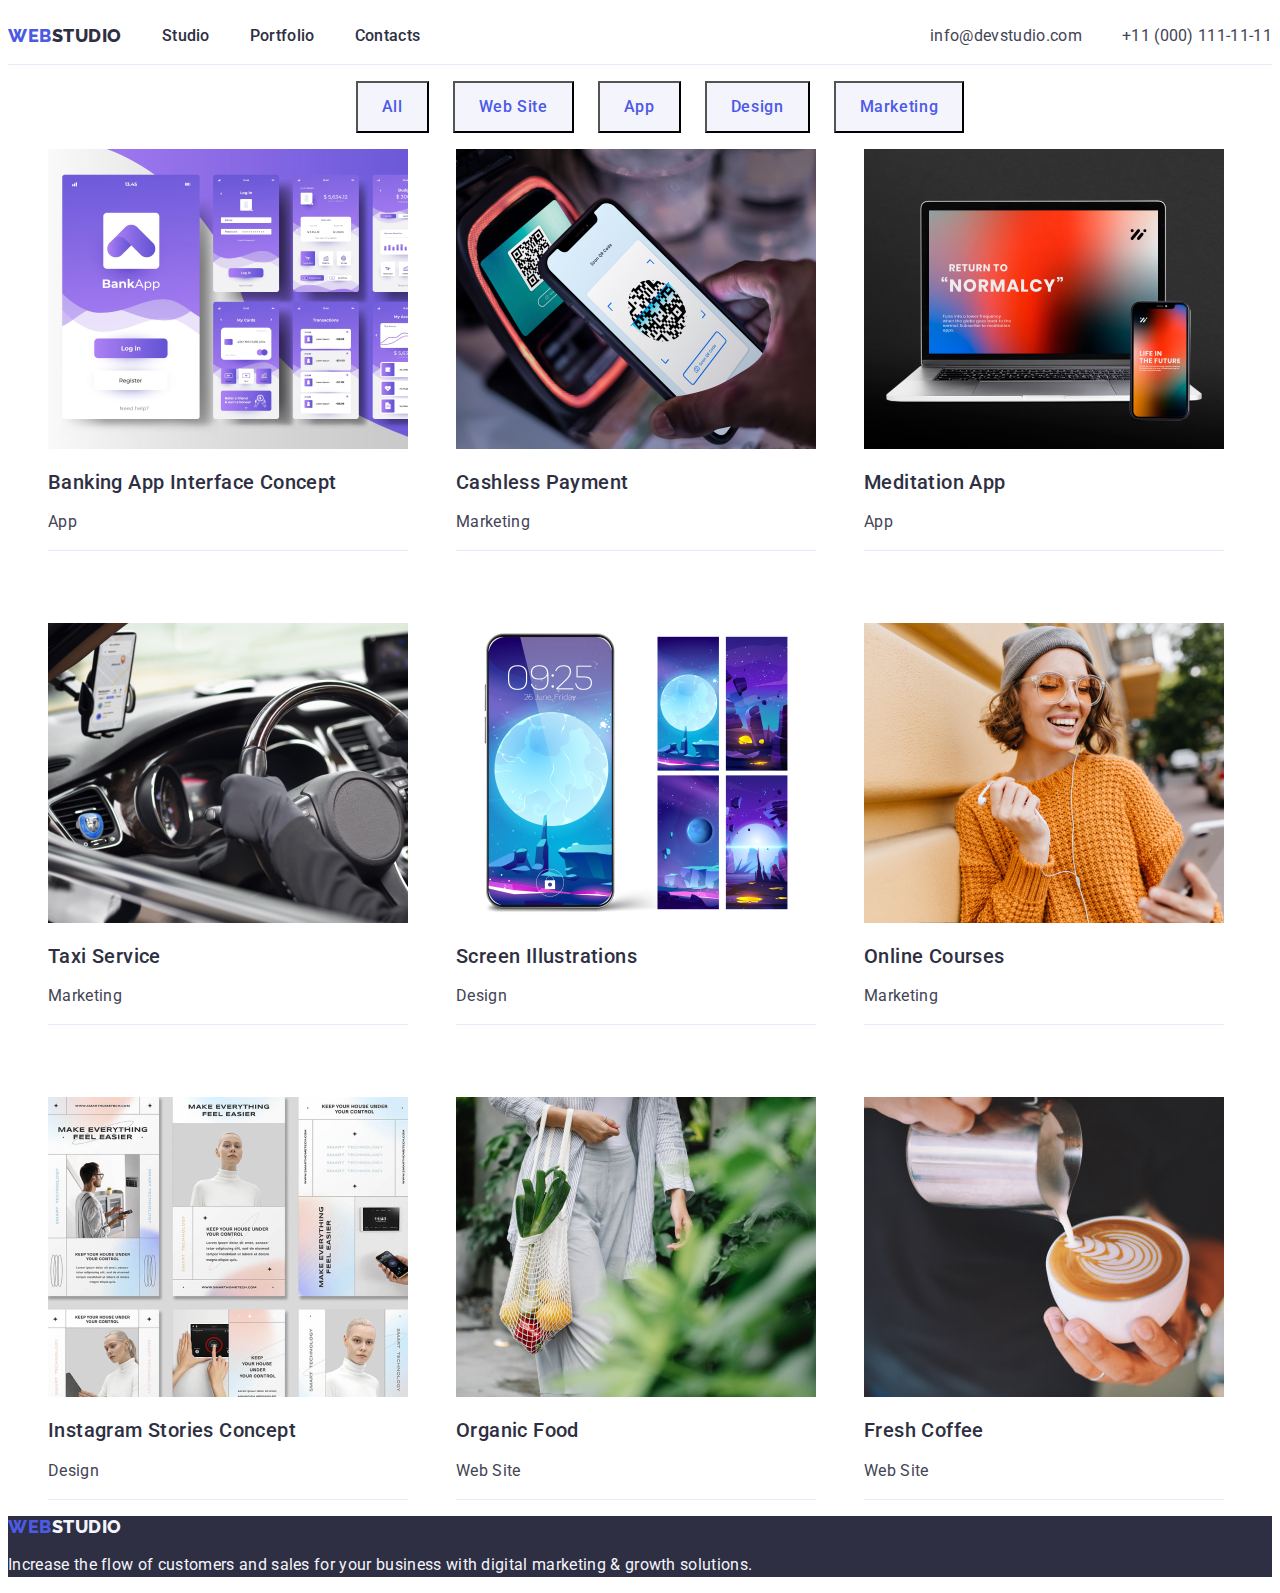
==== portfolio.html @ fa81799a "prima incercare" ====
<!DOCTYPE html>
<html lang="en">
  <head>
    <meta charset="UTF-8" />
    <meta name="viewport" content="width=device-width, initial-scale=1.0" />
    <title>Portfolio</title>
    <link
      rel="stylesheet"
      href="https://cdnjs.cloudflare.com/ajax/libs/modern-normalize/2.0.0/modern-normalize.min.css"
      integrity="sha512-4xo8blKMVCiXpTaLzQSLSw3KFOVPWhm/TRtuPVc4WG6kUgjH6J03IBuG7JZPkcWMxJ5huwaBpOpnwYElP/m6wg=="
      crossorigin="anonymous"
      referrerpolicy="no-referrer"
    />
    <link rel="preconnect" href="https://fonts.googleapis.com" />
    <link rel="preconnect" href="https://fonts.gstatic.com" crossorigin />
    <link
      href="https://fonts.googleapis.com/css2?family=Roboto&display=swap"
      rel="stylesheet"
    />
    <link rel="preconnect" href="https://fonts.googleapis.com" />
    <link rel="preconnect" href="https://fonts.gstatic.com" crossorigin />
    <link
      href="https://fonts.googleapis.com/css2?family=Raleway:wght@700&family=Roboto&display=swap"
      rel="stylesheet"
    />
    <link rel="stylesheet" href="./css/styles.css" />
  </head>

  <body class="body-portfolio">
    <header class="header container">
      <!--Navigation bar-->
      <nav class="nav-bar">
        <!-- Logo -->

        <a class="logo link" href="./index.html"
          >Web<span class="logo-span-dark">Studio</span></a
        >
        <ul class="list nav-list">
          <li><a class="nav-link link" href="./index.html">Studio</a></li>
          <li>
            <a class="nav-link link" href="./portfolio.html">Portfolio</a>
          </li>
          <li><a class="nav-link link" href="">Contacts</a></li>
        </ul>
      </nav>
      <!-- Contact information -->
      <address class="address">
        <ul class="list address-list">
          <li>
            <a href="mailto:info@devstudio.com" class="link-contacts link"
              >info@devstudio.com</a
            >
          </li>
          <li>
            <a href="tel:+110001111111" class="link-contacts link"
              >+11 (000) 111-11-11</a
            >
          </li>
        </ul>
      </address>
    </header>
    <main>
      <section>
        <h1 class="portfolio-invisible">Portfolio section</h1>
        <!-- Buttons bar -->
        <ul class="list buttons-list">
          <li><button type="button" class="portfolio-button">All</button></li>
          <li>
            <button type="button" class="portfolio-button">Web Site</button>
          </li>
          <li><button type="button" class="portfolio-button">App</button></li>
          <li>
            <button type="button" class="portfolio-button">Design</button>
          </li>
          <li>
            <button type="button" class="portfolio-button">Marketing</button>
          </li>
        </ul>
        <!-- Picture section -->
        <ul class="list flex-portfolio">
          <li class="portfolio-grid">
            <a class="link">
              <img
                src="./images/img-1.jpg"
                alt="Different interfaces"
                width="360"
              />

              <h2 class="portfolio-title">Banking App Interface Concept</h2>
              <p class="portfolio-paragraph">App</p>
            </a>
          </li>
          <li class="portfolio-grid">
            <a class="link">
              <img
                src="./images/img-2.jpg"
                alt="Scanning a QR code on another phone"
                width="360"
              />
              <h2 class="portfolio-title">Cashless Payment</h2>
              <p class="portfolio-paragraph">Marketing</p>
            </a>
          </li>
          <li class="portfolio-grid">
            <a class="link">
              <img
                src="./images/img-3.jpg"
                alt="Same interface on desktop and mobile"
                width="360"
              />
              <h2 class="portfolio-title">Meditation App</h2>
              <p class="portfolio-paragraph">App</p>
            </a>
          </li>
          <li class="portfolio-grid">
            <a class="link">
              <img
                src="./images/img-4.jpg"
                alt="Driving using an orientation app"
                width="360"
              />
              <h2 class="portfolio-title">Taxi Service</h2>
              <p class="portfolio-paragraph">Marketing</p>
            </a>
          </li>
          <li class="portfolio-grid">
            <a class="link">
              <img
                src="./images/img-5.jpg"
                alt="Purple theme for smartphones"
                width="360"
              />
              <h2 class="portfolio-title">Screen Illustrations</h2>
              <p class="portfolio-paragraph">Design</p>
            </a>
          </li>
          <li class="portfolio-grid">
            <a class="link">
              <img
                src="./images/img-6.jpg"
                alt="Woman smiling to the phone using headsets"
                width="360"
              />
              <h2 class="portfolio-title">Online Courses</h2>
              <p class="portfolio-paragraph">Marketing</p>
            </a>
          </li>
          <li class="portfolio-grid">
            <a class="link">
              <img
                src="./images/img-7.jpg"
                alt="Instagram stories"
                width="360"
              />
              <h2 class="portfolio-title">Instagram Stories Concept</h2>
              <p class="portfolio-paragraph">Design</p>
            </a>
          </li>
          <li class="portfolio-grid">
            <a class="link">
              <img
                src="./images/img-8.jpg"
                alt="Carring fruits and vagetables in a bag"
                width="360"
              />
              <h2 class="portfolio-title">Organic Food</h2>
              <p class="portfolio-paragraph">Web Site</p>
            </a>
          </li>
          <li class="portfolio-grid">
            <a class="link">
              <img
                src="./images/img-9.jpg"
                alt="Pouring milk on a coffee cup"
                width="360"
              />
              <h2 class="portfolio-title">Fresh Coffee</h2>
              <p class="portfolio-paragraph">Web Site</p>
            </a>
          </li>
        </ul>
      </section>
    </main>
    <footer class="footer-section">
      <!-- Logo-->
      <a class="logo link" href="./index.html"
        >Web<span class="logo-span-white">Studio</span></a
      >
      <!-- description -->
      <p class="footer-paragraph">
        Increase the flow of customers and sales for your business with digital
        marketing & growth solutions.
      </p>
    </footer>
  </body>
</html>
---- css/styles.css ----
:root {
    --background-color: #FFFFFF;
    --text-color: #434455;
    --brand-color: #2E2F42;
    --logo-color: #4d5ae5;
    --background-color-potfolio: #F4F4FD;
}

body {color: #434455;
background-color: var(--background-color);
}

.body-studio {font-family: 'Roboto', sans-serif;
}


/*antet*/

.header {display: flex;
justify-content: space-between;
align-items: center;
border: 0px 0px 1px 0px;
border-bottom: 1px solid #E7E9FC;
}

.container: {width: 1158px;}

.nav-bar {
    background-color: var(--background-color);
    display: flex;
    align-items: center;
    
}

.nav-list {display: flex;
gap: 40px;}

.address-list {display: flex;
gap: 40px;}

.logo {font-family: "Raleway", sans-serif;
    font-weight: 800;
    font-size: 18px;
    line-height: 1.17;
    letter-spacing: 0.03em;
    text-transform: uppercase;
    color: var(--logo-color);
}

.link {text-decoration: none;
}
.logo-span-dark {color: var(--brand-color);
}

.list {list-style: none;
}

.nav-link {font-weight: 500;
font-size: 16px;
line-height: 1.5;
letter-spacing: 0.02em;
color: var(--brand-color);
}
.nav-link:hover,
.nav-link:focus {color: #404bbf;
}

.address {
    color: var(--text-color);
    background-color: var(--background-color);
    font-size: 16px;
    line-height: 24px;
    font-style: normal;

}

.link-contacts {font-size: 16px;
    line-height: 1.5;
    letter-spacing: 0.02em;
    color: var(--text-color);
}
.link-contacts:hover,
.link-contacts:focus {color: #404bbf;}





/* studio page styles */

.section { padding: 94px 0px;}

.hero-section {
    background-color: var(--brand-color);
    }

.div-sect-2 {display: flex;
    flex-direction: column;
    justify-content: center;
    align-items: center;


}

.hero-titile {font-size: 56px;
line-height: 1.07;
text-align: center;
letter-spacing: 0.02em;
color: #FFFFFF;

}
.order-button {background-color: #4D5AE5;
font-family: "Roboto", sans-serif;
font-weight: 500;
font-size: 16px;
line-height: 1.5;
letter-spacing: 0.04em;
color: #ffffff;
cursor: pointer;
width: 169px;
padding: 16px 32px;
border-radius: 4%;
}

.order-button:hover,
.order-button:focus {background-color: #404bbf;
}

/* a doua sectiune */

.flex-list {display: flex;
gap: 24px;
justify-content: center;
}
.second-section-title {display: none;}

.second-and-fourth-section-mini-titles {color: var(--brand-color);
    background-color: #FFFFFF;
    font-size: 20px;
    font-weight: 500;
    line-height: 1.2;
    letter-spacing: 0.02em;
}

.second-and-fourth-section-paragraph {color: var(--text-color);
    background-color: #FFFFFFFF;
    font-size: 16px;
    line-height: 1.5;
    letter-spacing: 0.02em;
}

/* sectiunea a treia */

.third-section {background-color: var(--background-color);}

.photo-sect-3 {flex-basis: calc((100%-3*24)/3);}


.third-and-fourth-section-title {color: var(--brand-color);
    font-size: 36px;
    font-weight: 700;
    line-height: 1.11;
    text-align: center;
    letter-spacing: 0.02em;
    text-transform: capitalize;
}


/* seciunea a patra */

.fourth-section {background-color: #F4F4FD;}

.another-try {background-color: #ffffff;
flex-basis: calc((100%-4*24)/4);}




/* footer*/


.footer-section {background-color: var(--brand-color);
}

.logo-span-white {color: #F4F4FD;
}

.footer-paragraph {color: #F4F4FD;
    font-size: 16px;
    line-height: 1.5;
letter-spacing: 0.02em;}



/* portfolio page */

.portfolio-invisible {display: none;}

.body-portfolio {
    font-family: 'Roboto', sans-serif;
    color: var(--text-color);
}


.portfolio-button {
    color: var(--logo-color);
    background-color: var(--background-color-potfolio);
    font-family: "Roboto", sans-serif;
    font-size: 16px;
    font-weight: 500;
    line-height: 1.5;
    cursor: pointer;
    letter-spacing: 0.04em;
    padding: 12px 24px;

}

.portfolio-button:hover,
.portfolio-button:focus {
    color: #FFFFFF;
    background-color: #404BBF;
}

.portfolio-title {
    color: var(--brand-color);
    font-size: 20px;
    font-weight: 500;
    line-height: 1.2;
    letter-spacing: 0.02em;
    border-left: px solid #E7E9FC;
    border-right: px solid #E7E9FC;
    text-align:left
    margin-bottom: 8px;
}



.portfolio-paragraph {
    color: var(--text-color);
    font-size: 16px;
    line-height: 1.5;
    letter-spacing: 0.02em;
    border-left: px solid #E7E9FC;
        border-right: px solid #E7E9FC;
        text-align: left;
    
}

.buttons-list {display: flex;
justify-content: center;
gap:24px; }

.flex-portfolio {display: flex;
flex-wrap: wrap;
align-content: center;
gap: 24px;
margin-left: -24px;
    margin-top: -48px;
}

.portfolio-grid {flex-basis: calc((100%-9*24)/9);
margin-left: 24px;
margin-top: 48px;
border-bottom: 1px solid #E7E9FC;}
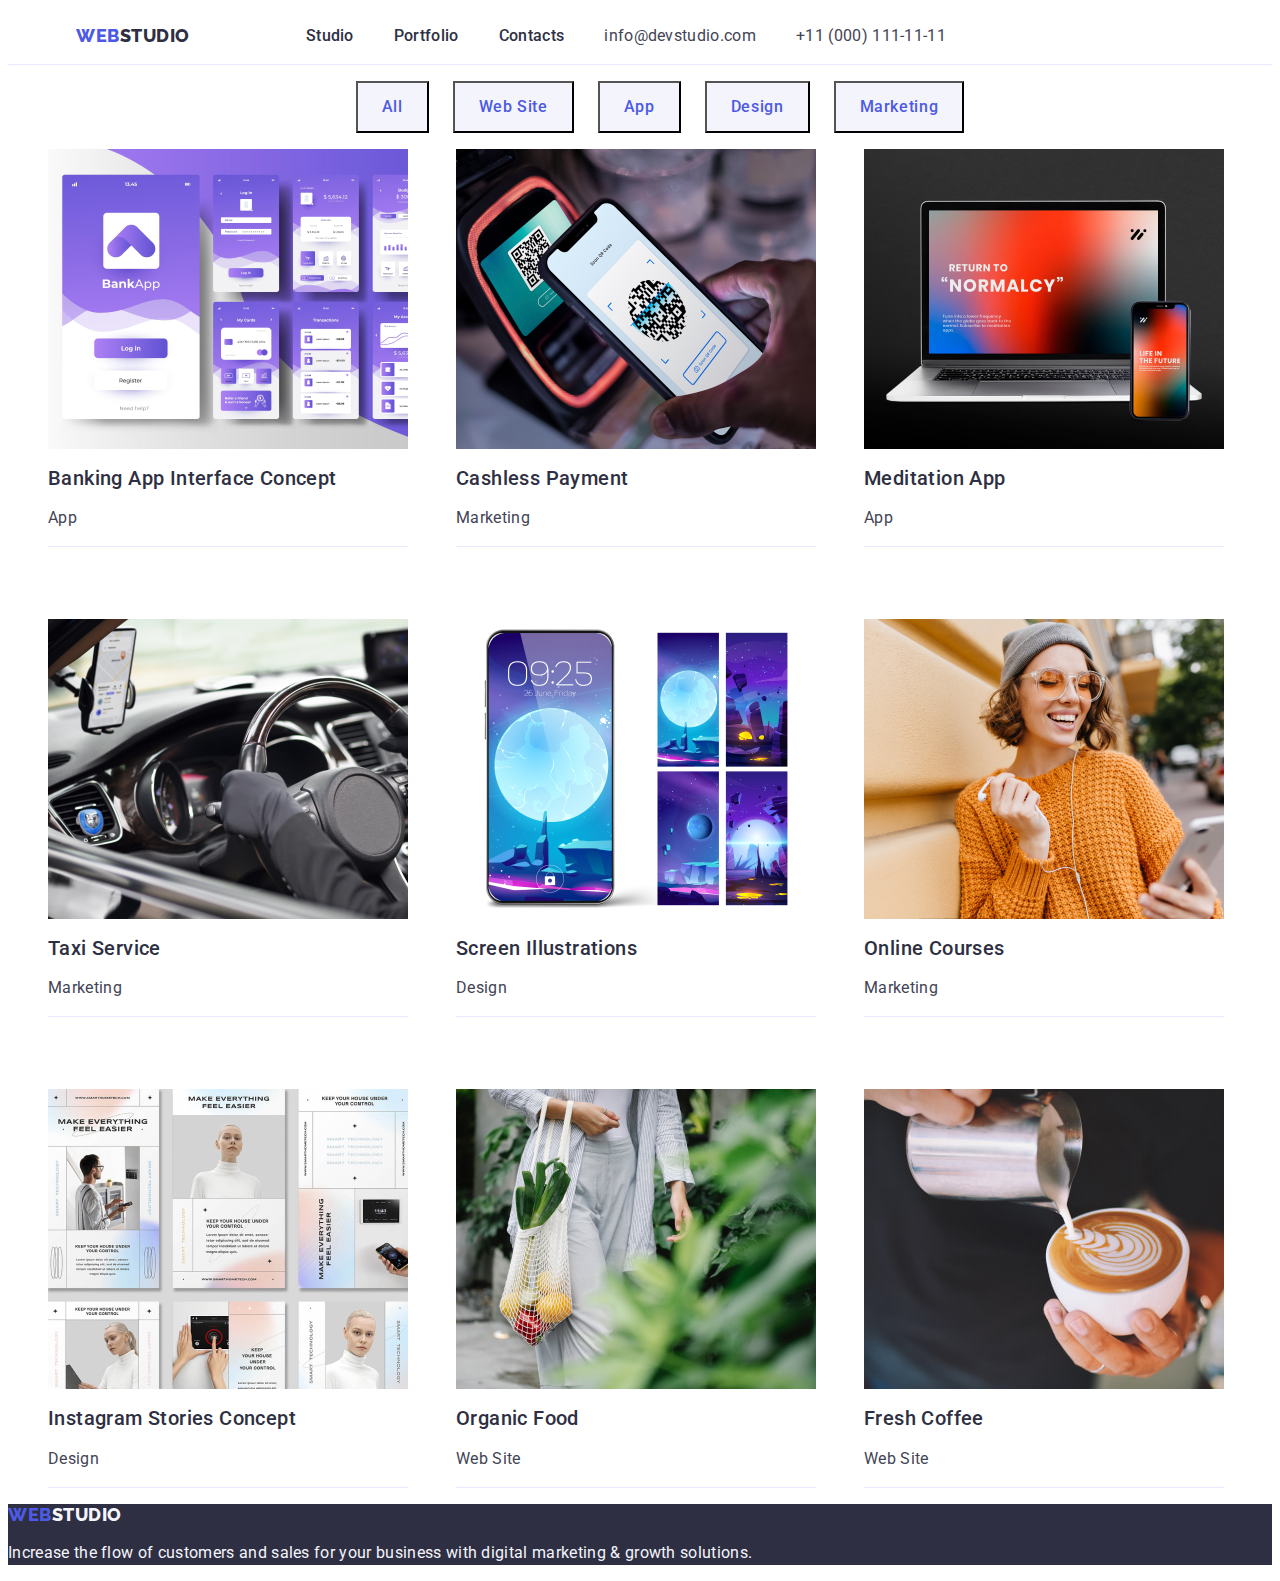
==== commit 0dc37b02: "header" ====
--- a/portfolio.html
+++ b/portfolio.html
@@ -27,37 +27,39 @@
   </head>
 
   <body class="body-portfolio">
-    <header class="header container">
-      <!--Navigation bar-->
-      <nav class="nav-bar">
-        <!-- Logo -->
+    <header class="header">
+      <div class="header-div container">
+        <!--Navigation bar-->
+        <nav class="nav-bar">
+          <!-- Logo -->
 
-        <a class="logo link" href="./index.html"
-          >Web<span class="logo-span-dark">Studio</span></a
-        >
-        <ul class="list nav-list">
-          <li><a class="nav-link link" href="./index.html">Studio</a></li>
-          <li>
-            <a class="nav-link link" href="./portfolio.html">Portfolio</a>
-          </li>
-          <li><a class="nav-link link" href="">Contacts</a></li>
-        </ul>
-      </nav>
-      <!-- Contact information -->
-      <address class="address">
-        <ul class="list address-list">
-          <li>
-            <a href="mailto:info@devstudio.com" class="link-contacts link"
-              >info@devstudio.com</a
-            >
-          </li>
-          <li>
-            <a href="tel:+110001111111" class="link-contacts link"
-              >+11 (000) 111-11-11</a
-            >
-          </li>
-        </ul>
-      </address>
+          <a class="logo link" href="./index.html"
+            >Web<span class="logo-span-dark">Studio</span></a
+          >
+          <ul class="list nav-list">
+            <li><a class="nav-link link" href="./index.html">Studio</a></li>
+            <li>
+              <a class="nav-link link" href="./portfolio.html">Portfolio</a>
+            </li>
+            <li><a class="nav-link link" href="">Contacts</a></li>
+          </ul>
+        </nav>
+        <!-- Contact information -->
+        <address class="address">
+          <ul class="list address-list">
+            <li>
+              <a href="mailto:info@devstudio.com" class="link-contacts link"
+                >info@devstudio.com</a
+              >
+            </li>
+            <li>
+              <a href="tel:+110001111111" class="link-contacts link"
+                >+11 (000) 111-11-11</a
+              >
+            </li>
+          </ul>
+        </address>
+      </div>
     </header>
     <main>
       <section>
--- a/css/styles.css
+++ b/css/styles.css
@@ -6,6 +6,12 @@
     --background-color-potfolio: #F4F4FD;
 }
 
+*,
+*::before,
+*::after {box-sizing: border-box;}
+img {
+    display: block;
+}
 body {color: #434455;
 background-color: var(--background-color);
 }
@@ -16,14 +22,14 @@
 
 /*antet*/
 
-.header {display: flex;
-justify-content: space-between;
-align-items: center;
-border: 0px 0px 1px 0px;
+.header {
 border-bottom: 1px solid #E7E9FC;
 }
 
-.container: {width: 1158px;}
+.header-div {display: flex;
+    width: 1158px;
+margin: 0 auto;
+padding: 0 15px;}
 
 .nav-bar {
     background-color: var(--background-color);
@@ -45,6 +51,7 @@
     letter-spacing: 0.03em;
     text-transform: uppercase;
     color: var(--logo-color);
+    margin-right: 76px;
 }
 
 .link {text-decoration: none;
@@ -60,6 +67,7 @@
 line-height: 1.5;
 letter-spacing: 0.02em;
 color: var(--brand-color);
+padding: 24px 0;
 }
 .nav-link:hover,
 .nav-link:focus {color: #404bbf;
@@ -92,6 +100,7 @@
 
 .hero-section {
     background-color: var(--brand-color);
+    padding: 188px 0;
     }
 
 .div-sect-2 {display: flex;
@@ -107,8 +116,9 @@
 text-align: center;
 letter-spacing: 0.02em;
 color: #FFFFFF;
-
-}
+max-width: 496px;}
+
+
 .order-button {background-color: #4D5AE5;
 font-family: "Roboto", sans-serif;
 font-weight: 500;
@@ -116,10 +126,12 @@
 line-height: 1.5;
 letter-spacing: 0.04em;
 color: #ffffff;
+min-width: 169px;
+height: 56px;
+padding: 16px 32px;
+border: none;
+border-radius: 4px;
 cursor: pointer;
-width: 169px;
-padding: 16px 32px;
-border-radius: 4%;
 }
 
 .order-button:hover,
@@ -132,7 +144,10 @@
 gap: 24px;
 justify-content: center;
 }
-.second-section-title {display: none;}
+
+.second-section {padding: 120px 0;}
+.visually-hidden {display: none;}
+.list-element-sect2 {width: calc((100% - 72px) / 4);}
 
 .second-and-fourth-section-mini-titles {color: var(--brand-color);
     background-color: #FFFFFF;
@@ -140,6 +155,8 @@
     font-weight: 500;
     line-height: 1.2;
     letter-spacing: 0.02em;
+    margin-bottom: 8px;
+
 }
 
 .second-and-fourth-section-paragraph {color: var(--text-color);
@@ -151,9 +168,10 @@
 
 /* sectiunea a treia */
 
-.third-section {background-color: var(--background-color);}
-
-.photo-sect-3 {flex-basis: calc((100%-3*24)/3);}
+.third-section {background-color: var(--background-color);
+padding-bottom: 120px;}
+
+.photo-sect-3 {flex-basis: calc((100%-3*16)/3);}
 
 
 .third-and-fourth-section-title {color: var(--brand-color);
@@ -163,18 +181,26 @@
     text-align: center;
     letter-spacing: 0.02em;
     text-transform: capitalize;
+    margin-bottom: 72px;
 }
 
 
 /* seciunea a patra */
 
-.fourth-section {background-color: #F4F4FD;}
+.fourth-section {background-color: #F4F4FD;
+padding: 120px 0;}
 
 .another-try {background-color: #ffffff;
-flex-basis: calc((100%-4*24)/4);}
-
-
-
+flex-basis: calc((100%-4*24)/4);
+border-radius: 0px 0px 4px 4px;
+}
+.employee-position {padding: 32px 0;
+}
+.sect4titles {text-align: center;
+margin-bottom: 8px;
+}
+
+.sect4paragraph {text-align: center;}
 
 /* footer*/
 
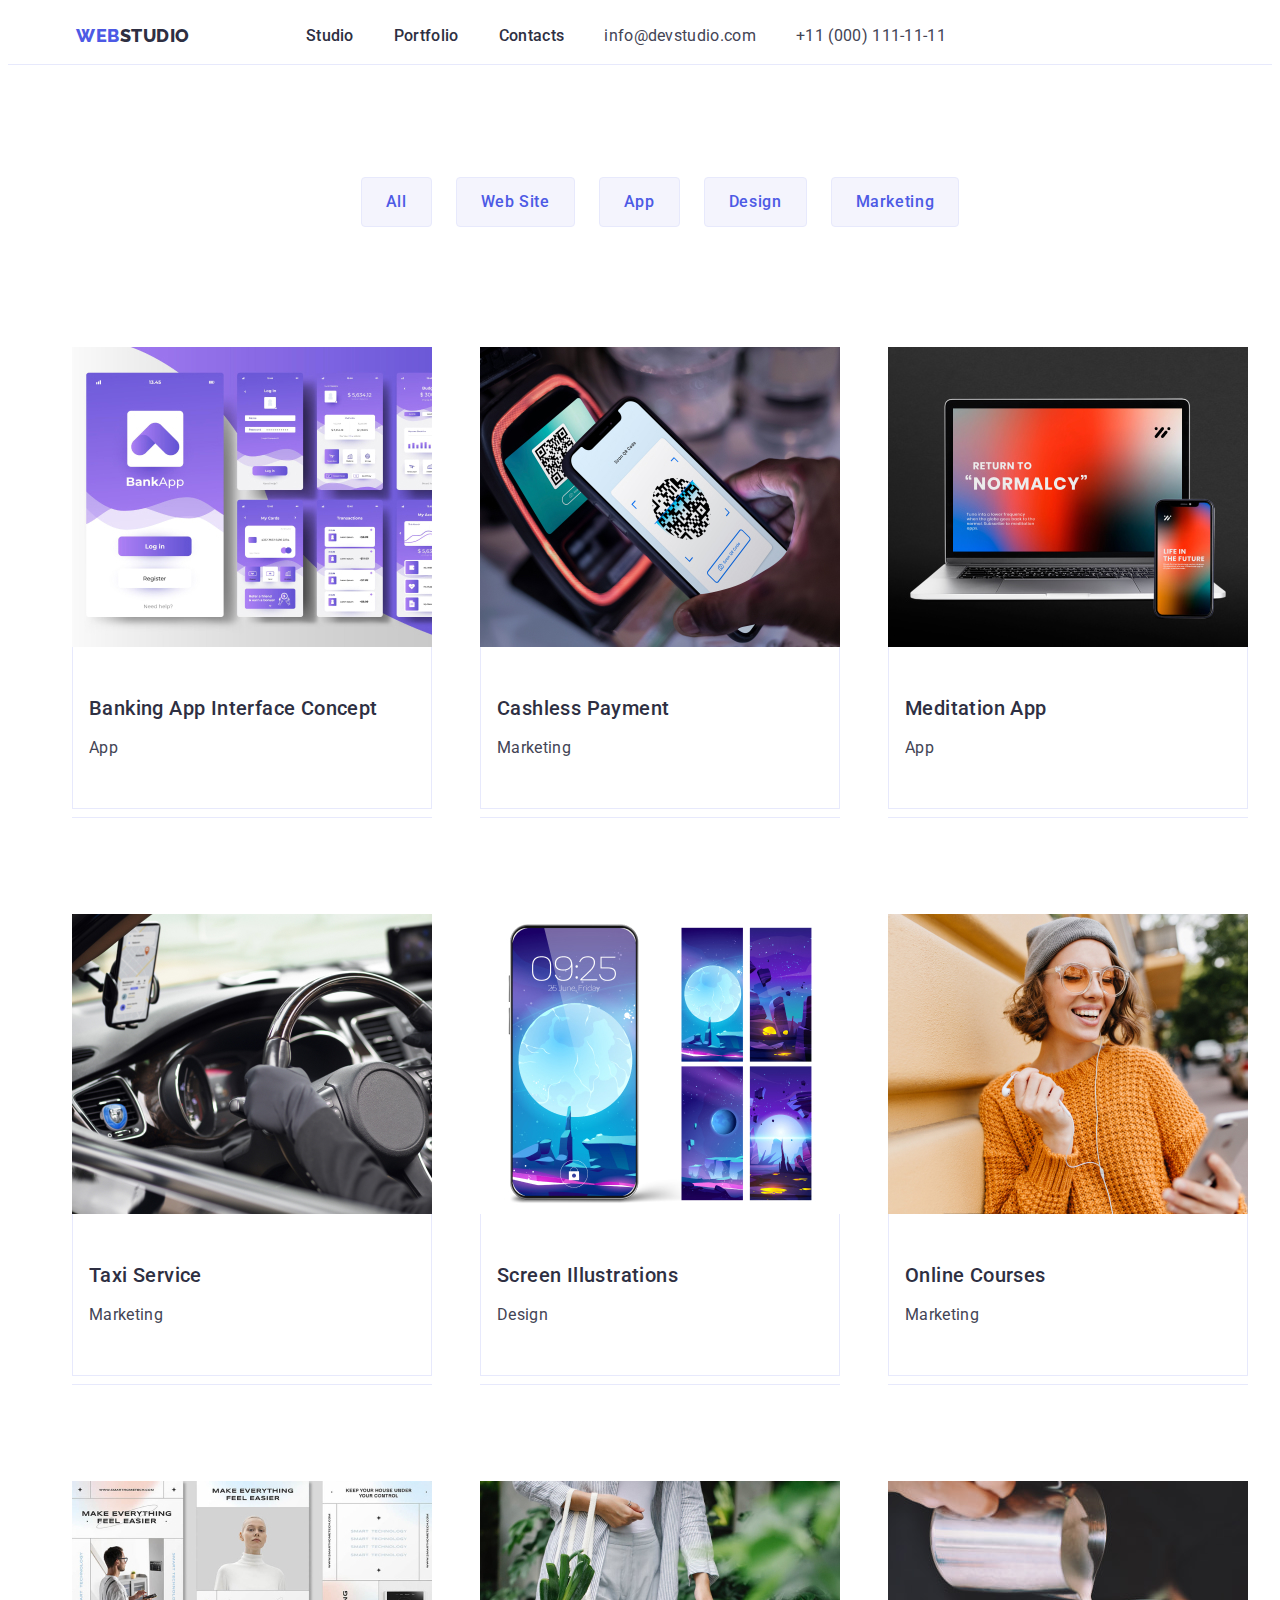
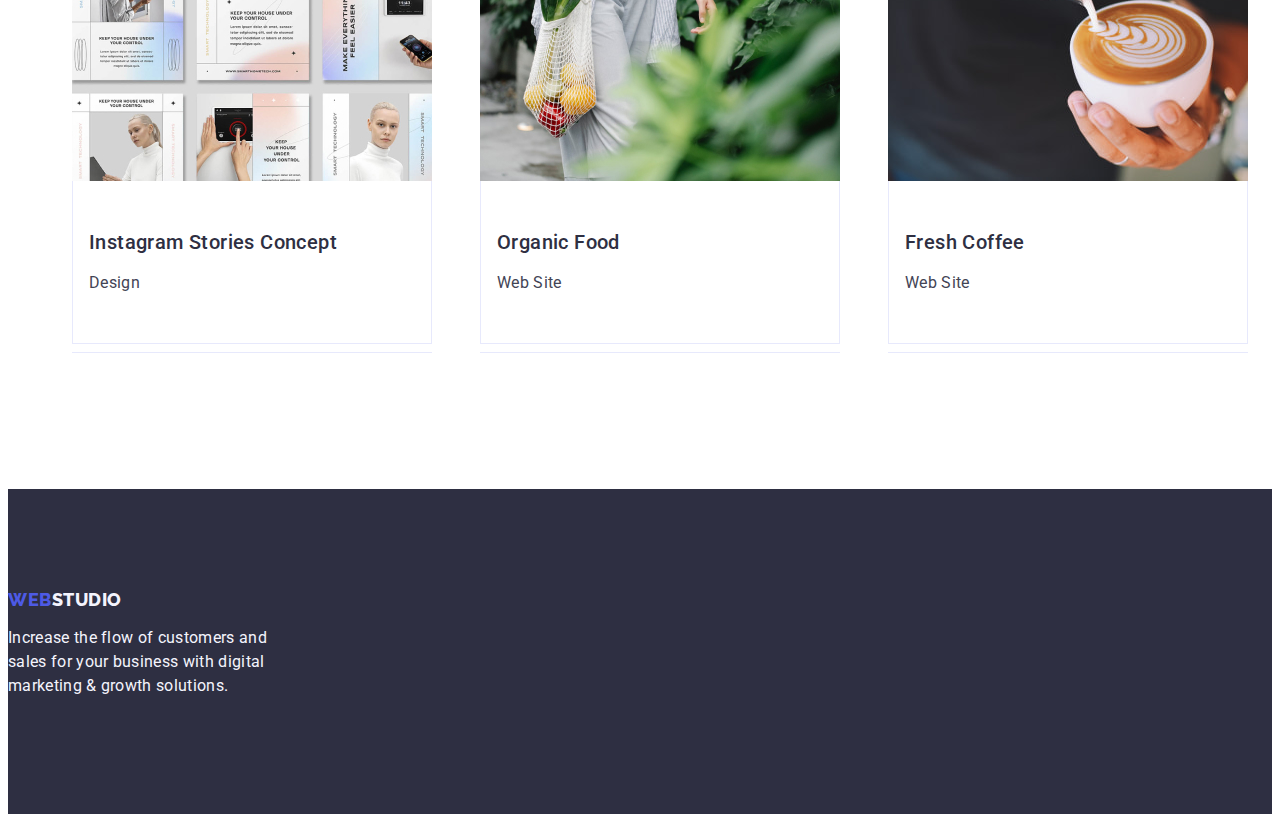
==== commit 7eaafccb: "footer" ====
--- a/portfolio.html
+++ b/portfolio.html
@@ -62,137 +62,158 @@
       </div>
     </header>
     <main>
-      <section>
-        <h1 class="portfolio-invisible">Portfolio section</h1>
-        <!-- Buttons bar -->
-        <ul class="list buttons-list">
-          <li><button type="button" class="portfolio-button">All</button></li>
-          <li>
-            <button type="button" class="portfolio-button">Web Site</button>
-          </li>
-          <li><button type="button" class="portfolio-button">App</button></li>
-          <li>
-            <button type="button" class="portfolio-button">Design</button>
-          </li>
-          <li>
-            <button type="button" class="portfolio-button">Marketing</button>
-          </li>
-        </ul>
-        <!-- Picture section -->
-        <ul class="list flex-portfolio">
-          <li class="portfolio-grid">
-            <a class="link">
-              <img
-                src="./images/img-1.jpg"
-                alt="Different interfaces"
-                width="360"
-              />
-
-              <h2 class="portfolio-title">Banking App Interface Concept</h2>
-              <p class="portfolio-paragraph">App</p>
-            </a>
-          </li>
-          <li class="portfolio-grid">
-            <a class="link">
-              <img
-                src="./images/img-2.jpg"
-                alt="Scanning a QR code on another phone"
-                width="360"
-              />
-              <h2 class="portfolio-title">Cashless Payment</h2>
-              <p class="portfolio-paragraph">Marketing</p>
-            </a>
-          </li>
-          <li class="portfolio-grid">
-            <a class="link">
-              <img
-                src="./images/img-3.jpg"
-                alt="Same interface on desktop and mobile"
-                width="360"
-              />
-              <h2 class="portfolio-title">Meditation App</h2>
-              <p class="portfolio-paragraph">App</p>
-            </a>
-          </li>
-          <li class="portfolio-grid">
-            <a class="link">
-              <img
-                src="./images/img-4.jpg"
-                alt="Driving using an orientation app"
-                width="360"
-              />
-              <h2 class="portfolio-title">Taxi Service</h2>
-              <p class="portfolio-paragraph">Marketing</p>
-            </a>
-          </li>
-          <li class="portfolio-grid">
-            <a class="link">
-              <img
-                src="./images/img-5.jpg"
-                alt="Purple theme for smartphones"
-                width="360"
-              />
-              <h2 class="portfolio-title">Screen Illustrations</h2>
-              <p class="portfolio-paragraph">Design</p>
-            </a>
-          </li>
-          <li class="portfolio-grid">
-            <a class="link">
-              <img
-                src="./images/img-6.jpg"
-                alt="Woman smiling to the phone using headsets"
-                width="360"
-              />
-              <h2 class="portfolio-title">Online Courses</h2>
-              <p class="portfolio-paragraph">Marketing</p>
-            </a>
-          </li>
-          <li class="portfolio-grid">
-            <a class="link">
-              <img
-                src="./images/img-7.jpg"
-                alt="Instagram stories"
-                width="360"
-              />
-              <h2 class="portfolio-title">Instagram Stories Concept</h2>
-              <p class="portfolio-paragraph">Design</p>
-            </a>
-          </li>
-          <li class="portfolio-grid">
-            <a class="link">
-              <img
-                src="./images/img-8.jpg"
-                alt="Carring fruits and vagetables in a bag"
-                width="360"
-              />
-              <h2 class="portfolio-title">Organic Food</h2>
-              <p class="portfolio-paragraph">Web Site</p>
-            </a>
-          </li>
-          <li class="portfolio-grid">
-            <a class="link">
-              <img
-                src="./images/img-9.jpg"
-                alt="Pouring milk on a coffee cup"
-                width="360"
-              />
-              <h2 class="portfolio-title">Fresh Coffee</h2>
-              <p class="portfolio-paragraph">Web Site</p>
-            </a>
-          </li>
-        </ul>
+      <section class="portfolio-section">
+        <div class="container">
+          <h1 class="visually-hidden">Portfolio section</h1>
+          <!-- Buttons bar -->
+          <ul class="list buttons-list">
+            <li><button type="button" class="portfolio-button">All</button></li>
+            <li>
+              <button type="button" class="portfolio-button">Web Site</button>
+            </li>
+            <li><button type="button" class="portfolio-button">App</button></li>
+            <li>
+              <button type="button" class="portfolio-button">Design</button>
+            </li>
+            <li>
+              <button type="button" class="portfolio-button">Marketing</button>
+            </li>
+          </ul>
+          <!-- Picture section -->
+          <ul class="list flex-portfolio">
+            <li class="portfolio-grid">
+              <a class="link">
+                <img
+                  src="./images/img-1.jpg"
+                  alt="Different interfaces"
+                  width="360"
+                />
+                <div class="name-category-app">
+                  <h2 class="portfolio-title">Banking App Interface Concept</h2>
+                  <p class="portfolio-paragraph">App</p>
+                </div>
+              </a>
+            </li>
+            <li class="portfolio-grid">
+              <a class="link">
+                <img
+                  src="./images/img-2.jpg"
+                  alt="Scanning a QR code on another phone"
+                  width="360"
+                />
+                <div class="name-category-app">
+                  <h2 class="portfolio-title">Cashless Payment</h2>
+                  <p class="portfolio-paragraph">Marketing</p>
+                </div>
+              </a>
+            </li>
+            <li class="portfolio-grid">
+              <a class="link">
+                <img
+                  src="./images/img-3.jpg"
+                  alt="Same interface on desktop and mobile"
+                  width="360"
+                />
+                <div class="name-category-app">
+                  <h2 class="portfolio-title">Meditation App</h2>
+                  <p class="portfolio-paragraph">App</p>
+                </div>
+              </a>
+            </li>
+            <li class="portfolio-grid">
+              <a class="link">
+                <img
+                  src="./images/img-4.jpg"
+                  alt="Driving using an orientation app"
+                  width="360"
+                />
+                <div class="name-category-app">
+                  <h2 class="portfolio-title">Taxi Service</h2>
+                  <p class="portfolio-paragraph">Marketing</p>
+                </div>
+              </a>
+            </li>
+            <li class="portfolio-grid">
+              <a class="link">
+                <img
+                  src="./images/img-5.jpg"
+                  alt="Purple theme for smartphones"
+                  width="360"
+                />
+                <div class="name-category-app">
+                  <h2 class="portfolio-title">Screen Illustrations</h2>
+                  <p class="portfolio-paragraph">Design</p>
+                </div>
+              </a>
+            </li>
+            <li class="portfolio-grid">
+              <a class="link">
+                <img
+                  src="./images/img-6.jpg"
+                  alt="Woman smiling to the phone using headsets"
+                  width="360"
+                />
+                <div class="name-category-app">
+                  <h2 class="portfolio-title">Online Courses</h2>
+                  <p class="portfolio-paragraph">Marketing</p>
+                </div>
+              </a>
+            </li>
+            <li class="portfolio-grid">
+              <a class="link">
+                <img
+                  src="./images/img-7.jpg"
+                  alt="Instagram stories"
+                  width="360"
+                />
+                <div class="name-category-app">
+                  <h2 class="portfolio-title">Instagram Stories Concept</h2>
+                  <p class="portfolio-paragraph">Design</p>
+                </div>
+              </a>
+            </li>
+            <li class="portfolio-grid">
+              <a class="link">
+                <img
+                  src="./images/img-8.jpg"
+                  alt="Carring fruits and vagetables in a bag"
+                  width="360"
+                />
+                <div class="name-category-app">
+                  <h2 class="portfolio-title">Organic Food</h2>
+                  <p class="portfolio-paragraph">Web Site</p>
+                </div>
+              </a>
+            </li>
+            <li class="portfolio-grid">
+              <a class="link">
+                <img
+                  src="./images/img-9.jpg"
+                  alt="Pouring milk on a coffee cup"
+                  width="360"
+                />
+                <div class="name-category-app">
+                  <h2 class="portfolio-title">Fresh Coffee</h2>
+                  <p class="portfolio-paragraph">Web Site</p>
+                </div>
+              </a>
+            </li>
+          </ul>
+        </div>
       </section>
     </main>
     <footer class="footer-section">
-      <!-- Logo-->
-      <a class="logo link" href="./index.html"
-        >Web<span class="logo-span-white">Studio</span></a
-      >
-      <!-- description -->
-      <p class="footer-paragraph">
-        Increase the flow of customers and sales for your business with digital
-        marketing & growth solutions.
-      </p>
+      <div class="container">
+        <!-- Logo-->
+        <a class="logo logo-footer link" href="./index.html"
+          >Web<span class="logo-span-white">Studio</span></a
+        >
+        <!-- description -->
+        <p class="footer-paragraph">
+          Increase the flow of customers and sales for your business with
+          digital marketing & growth solutions.
+        </p>
+      </div>
     </footer>
   </body>
 </html>
--- a/css/styles.css
+++ b/css/styles.css
@@ -52,6 +52,7 @@
     text-transform: uppercase;
     color: var(--logo-color);
     margin-right: 76px;
+    
 }
 
 .link {text-decoration: none;
@@ -206,15 +207,19 @@
 
 
 .footer-section {background-color: var(--brand-color);
+    padding: 100px 0;
 }
 
 .logo-span-white {color: #F4F4FD;
 }
+.logo-footer: {display: inline-block;
+margin-bottom: 16px;}
 
 .footer-paragraph {color: #F4F4FD;
     font-size: 16px;
     line-height: 1.5;
-letter-spacing: 0.02em;}
+letter-spacing: 0.02em;
+max-width: 264px;}
 
 
 
@@ -227,7 +232,7 @@
     color: var(--text-color);
 }
 
-
+.portfolio-section{padding: 96px 0 120px 0;}
 .portfolio-button {
     color: var(--logo-color);
     background-color: var(--background-color-potfolio);
@@ -238,6 +243,8 @@
     cursor: pointer;
     letter-spacing: 0.04em;
     padding: 12px 24px;
+    border: 1px solid #e7e9fc;
+    border-radius: 4px;
 
 }
 
@@ -245,6 +252,7 @@
 .portfolio-button:focus {
     color: #FFFFFF;
     background-color: #404BBF;
+    border: 1px solid transparent;
 }
 
 .portfolio-title {
@@ -274,17 +282,23 @@
 
 .buttons-list {display: flex;
 justify-content: center;
-gap:24px; }
+gap:24px;
+margin-bottom: 72px; }
 
 .flex-portfolio {display: flex;
 flex-wrap: wrap;
 align-content: center;
-gap: 24px;
-margin-left: -24px;
-    margin-top: -48px;
-}
-
-.portfolio-grid {flex-basis: calc((100%-9*24)/9);
+column-gap: 24px;
+row-gap: 48px;
+}
+
+.portfolio-grid {calc((100% - 48px) / 3);
 margin-left: 24px;
 margin-top: 48px;
-border-bottom: 1px solid #E7E9FC;}+border-bottom: 1px solid #E7E9FC;}
+
+.name-category-app {padding: 32px 16px;
+border: 1px solid #e7e9fc;
+border-top: none;
+margin-bottom: 8px;
+}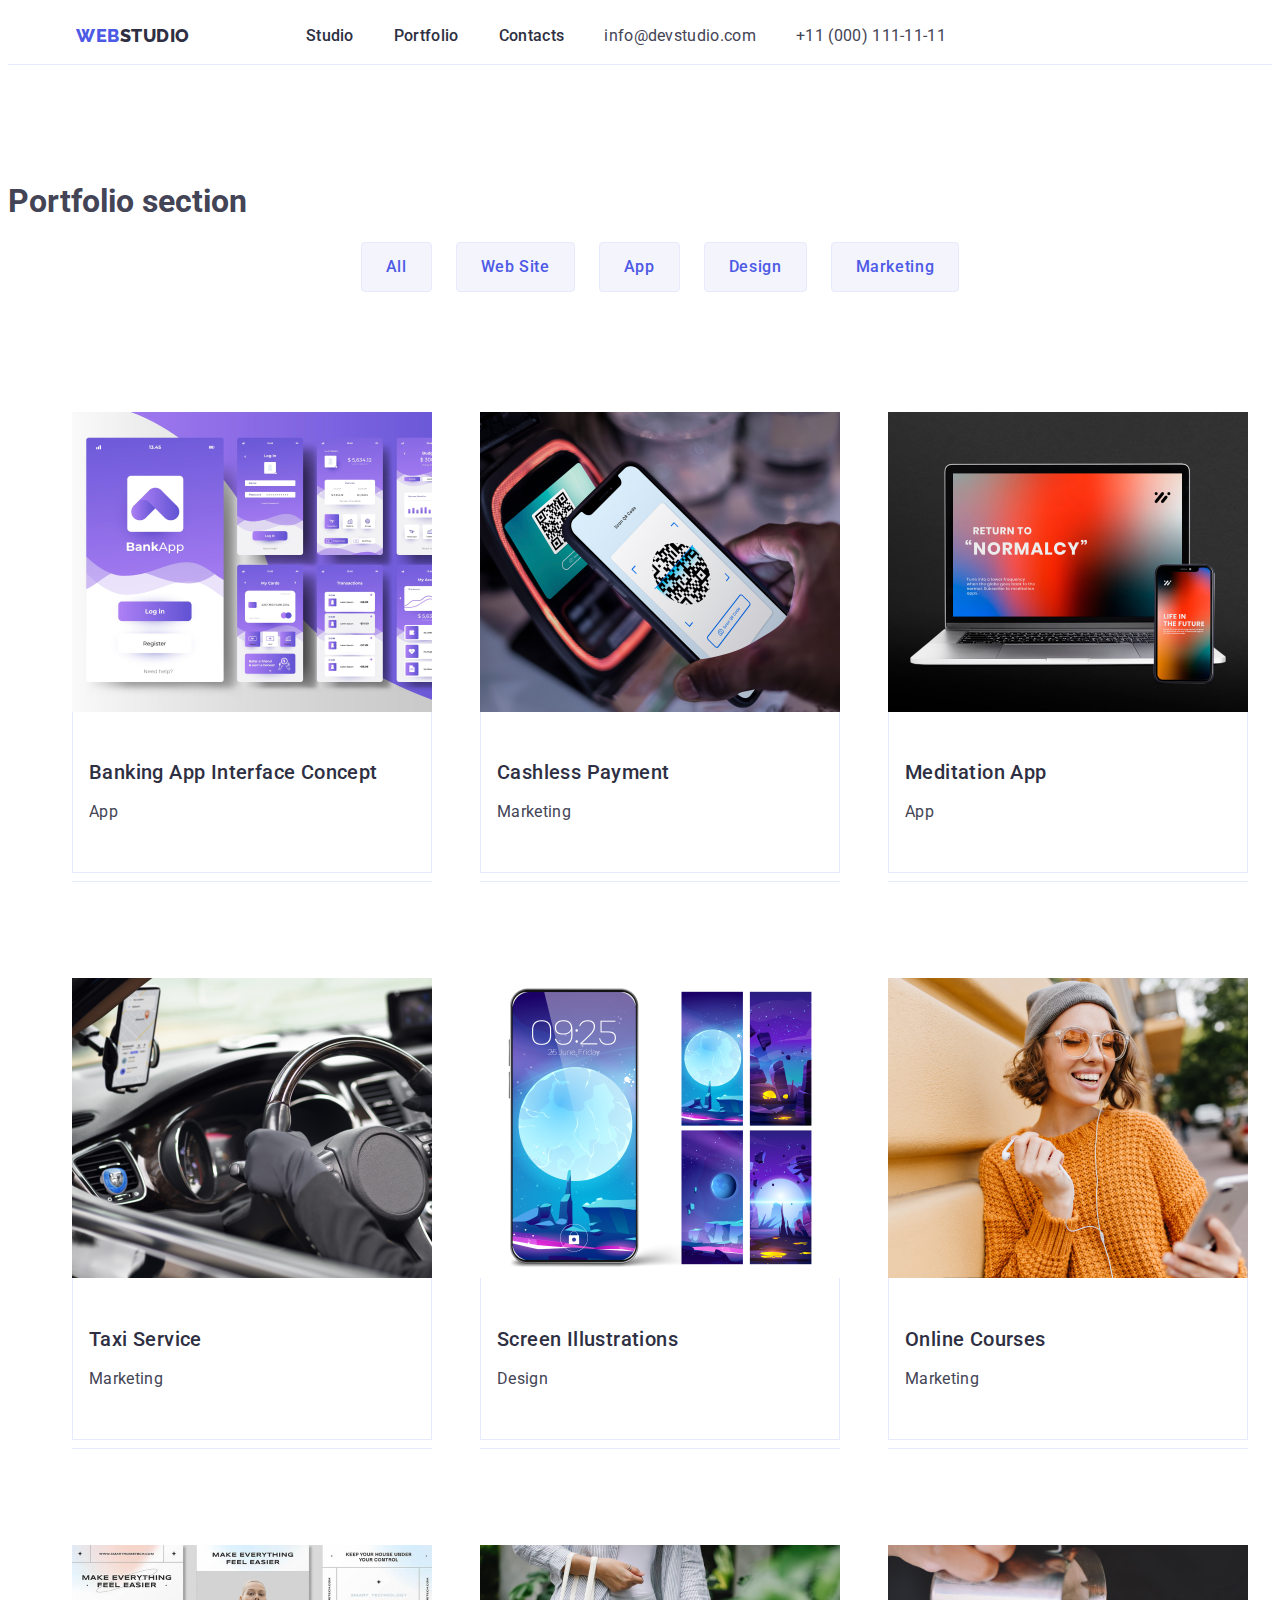
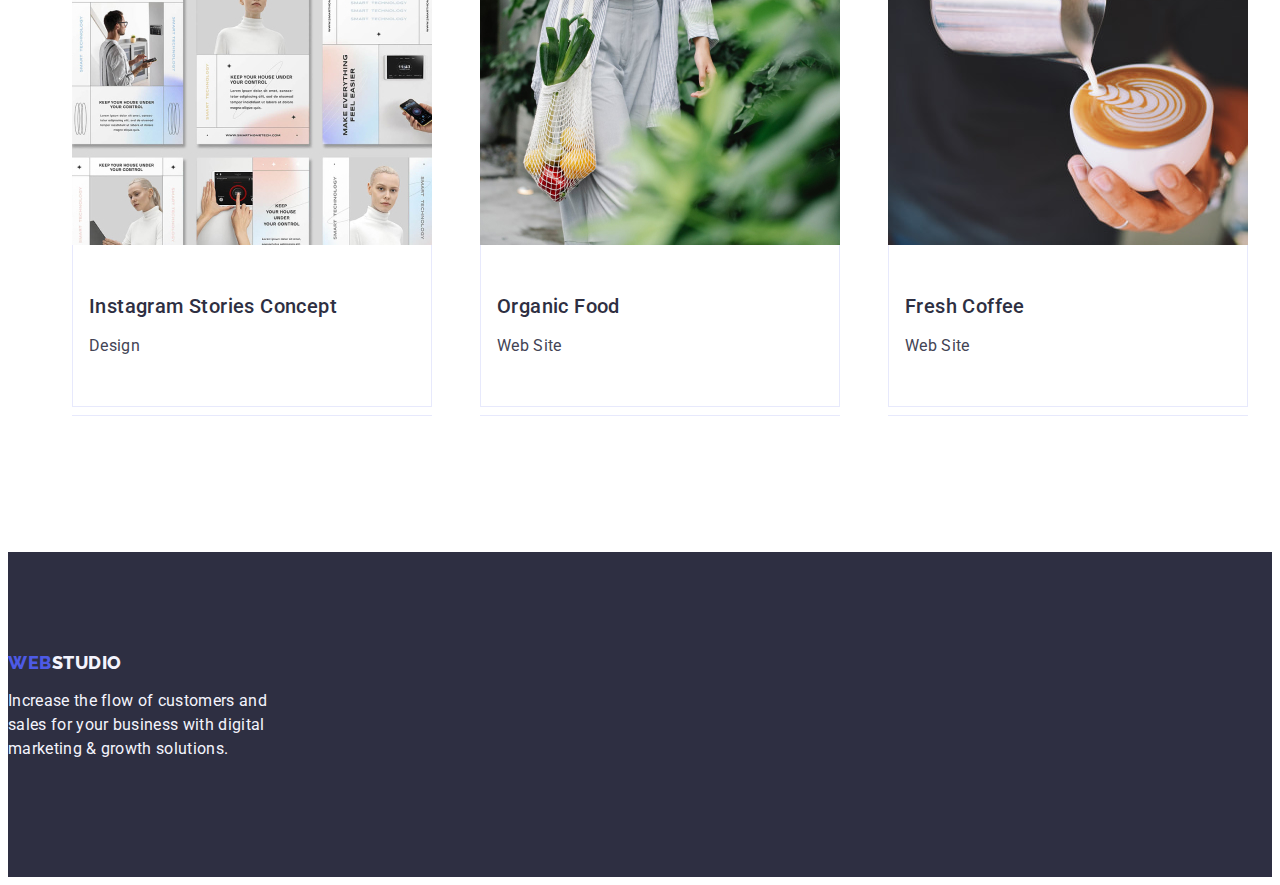
==== commit df3a9c41: "o incercarere" ====
--- a/portfolio.html
+++ b/portfolio.html
@@ -64,7 +64,7 @@
     <main>
       <section class="portfolio-section">
         <div class="container">
-          <h1 class="visually-hidden">Portfolio section</h1>
+          <h1 class=".visually-hidden">Portfolio section</h1>
           <!-- Buttons bar -->
           <ul class="list buttons-list">
             <li><button type="button" class="portfolio-button">All</button></li>
--- a/css/styles.css
+++ b/css/styles.css
@@ -192,9 +192,9 @@
 padding: 120px 0;}
 
 .another-try {background-color: #ffffff;
-flex-basis: calc((100%-4*24)/4);
 border-radius: 0px 0px 4px 4px;
 }
+.imagine {calc((100% - 3 * 24px) / 4);}
 .employee-position {padding: 32px 0;
 }
 .sect4titles {text-align: center;
@@ -225,7 +225,7 @@
 
 /* portfolio page */
 
-.portfolio-invisible {display: none;}
+.visually-hidden {display: none;}
 
 .body-portfolio {
     font-family: 'Roboto', sans-serif;
@@ -263,7 +263,7 @@
     letter-spacing: 0.02em;
     border-left: px solid #E7E9FC;
     border-right: px solid #E7E9FC;
-    text-align:left
+    text-align:left;
     margin-bottom: 8px;
 }
 
@@ -292,7 +292,7 @@
 row-gap: 48px;
 }
 
-.portfolio-grid {calc((100% - 48px) / 3);
+.portfolio-grid {calc((100% - 72px) / 3);
 margin-left: 24px;
 margin-top: 48px;
 border-bottom: 1px solid #E7E9FC;}
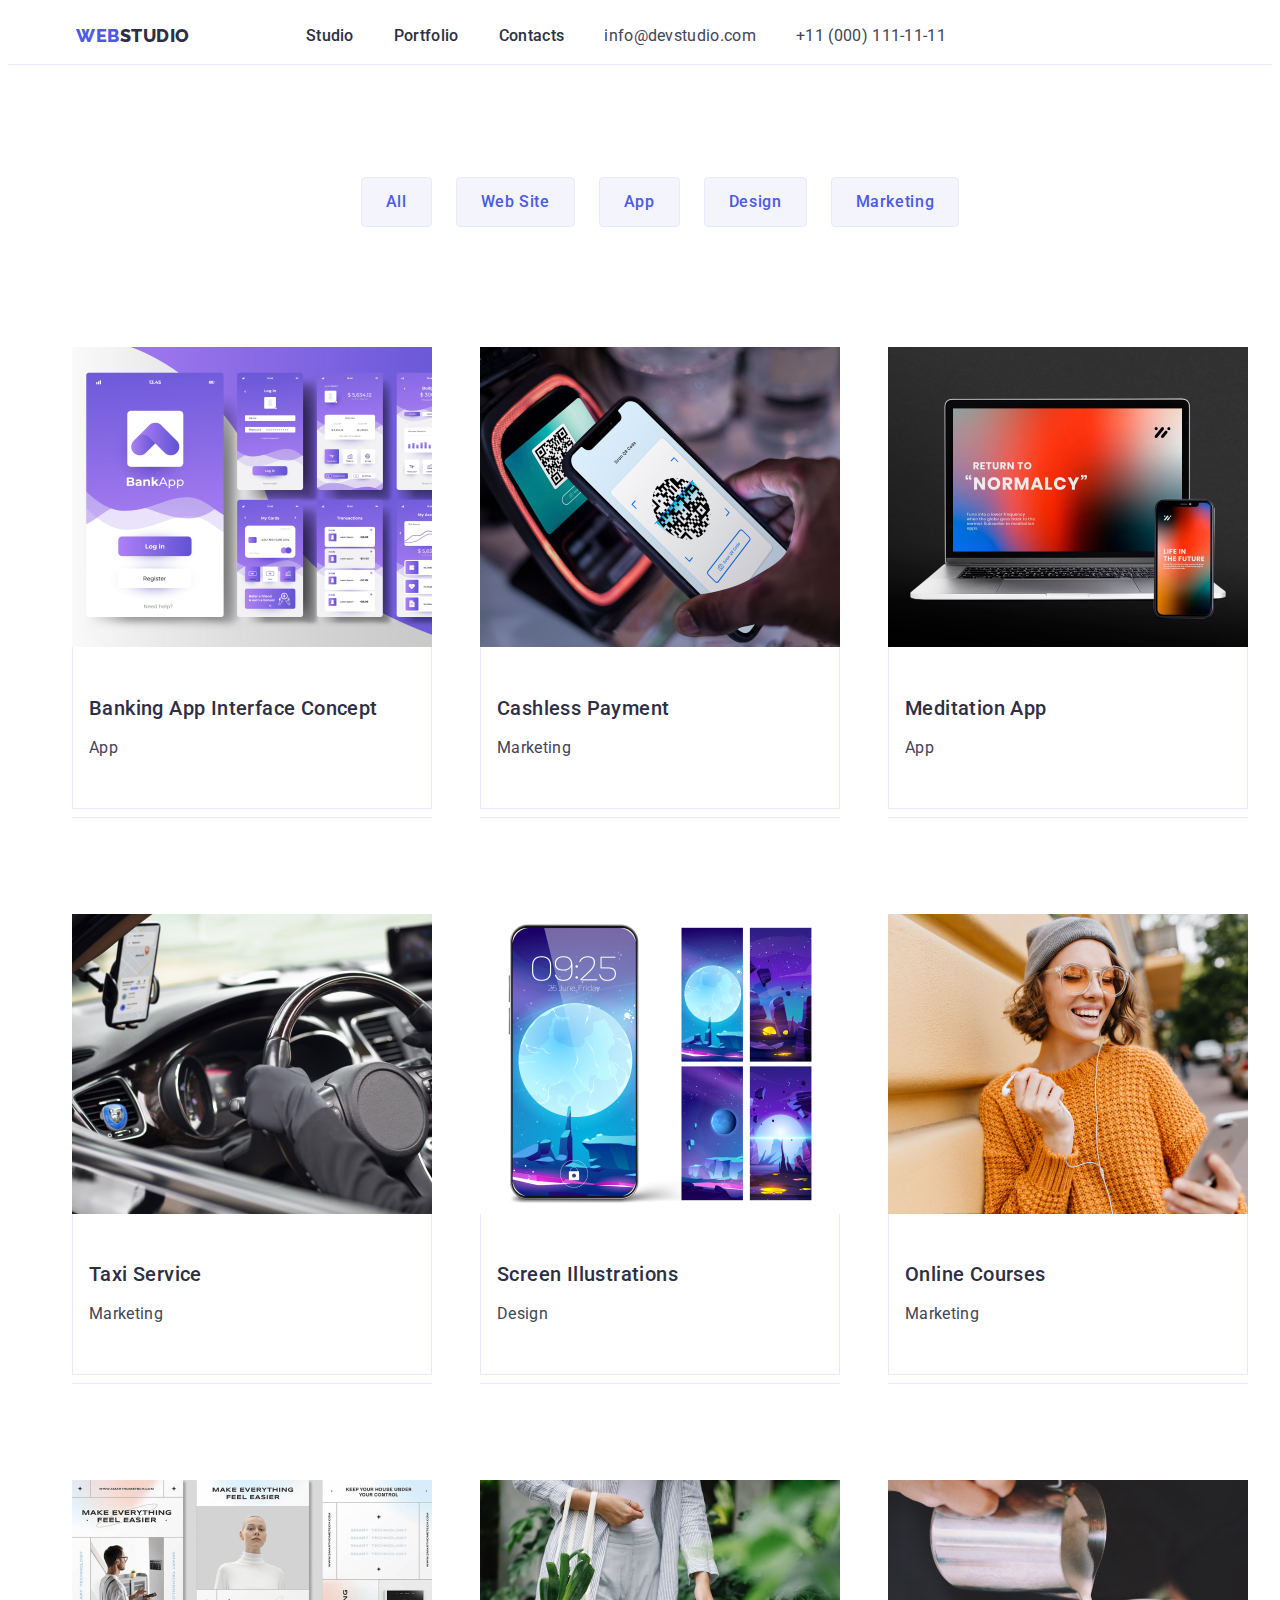
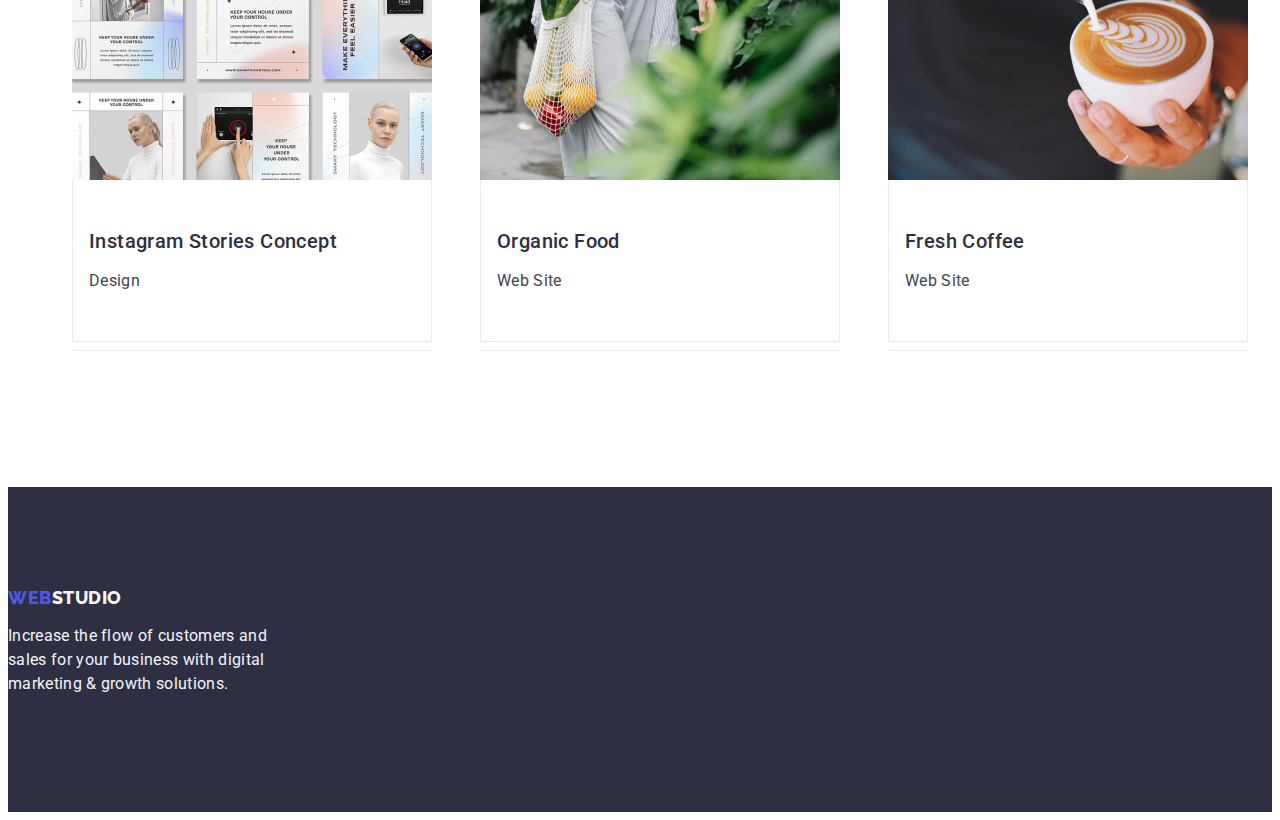
==== commit fd1ddccf: "modificari" ====
--- a/portfolio.html
+++ b/portfolio.html
@@ -64,7 +64,7 @@
     <main>
       <section class="portfolio-section">
         <div class="container">
-          <h1 class=".visually-hidden">Portfolio section</h1>
+          <h1 class="visually-hidden">Portfolio section</h1>
           <!-- Buttons bar -->
           <ul class="list buttons-list">
             <li><button type="button" class="portfolio-button">All</button></li>
--- a/css/styles.css
+++ b/css/styles.css
@@ -148,7 +148,7 @@
 
 .second-section {padding: 120px 0;}
 .visually-hidden {display: none;}
-.list-element-sect2 {width: calc((100% - 72px) / 4);}
+.list-element-secttwo {width: calc((100% - 48px) / 3);}
 
 .second-and-fourth-section-mini-titles {color: var(--brand-color);
     background-color: #FFFFFF;
@@ -194,14 +194,29 @@
 .another-try {background-color: #ffffff;
 border-radius: 0px 0px 4px 4px;
 }
+
+.fourth-section-mini-titles {
+    color: var(--brand-color);
+    background-color: #FFFFFF;
+    font-size: 20px;
+    font-weight: 500;
+    line-height: 1.2;
+    letter-spacing: 0.02em;
+    margin-bottom: 8px;
+    text-align: center;}
+
+.fourth-section-paragraph {
+    color: var(--text-color);
+    background-color: #FFFFFFFF;
+    font-size: 16px;
+    line-height: 1.5;
+    letter-spacing: 0.02em;
+    text-align: center;}
+
 .imagine {calc((100% - 3 * 24px) / 4);}
 .employee-position {padding: 32px 0;
 }
-.sect4titles {text-align: center;
-margin-bottom: 8px;
-}
-
-.sect4paragraph {text-align: center;}
+
 
 /* footer*/
 
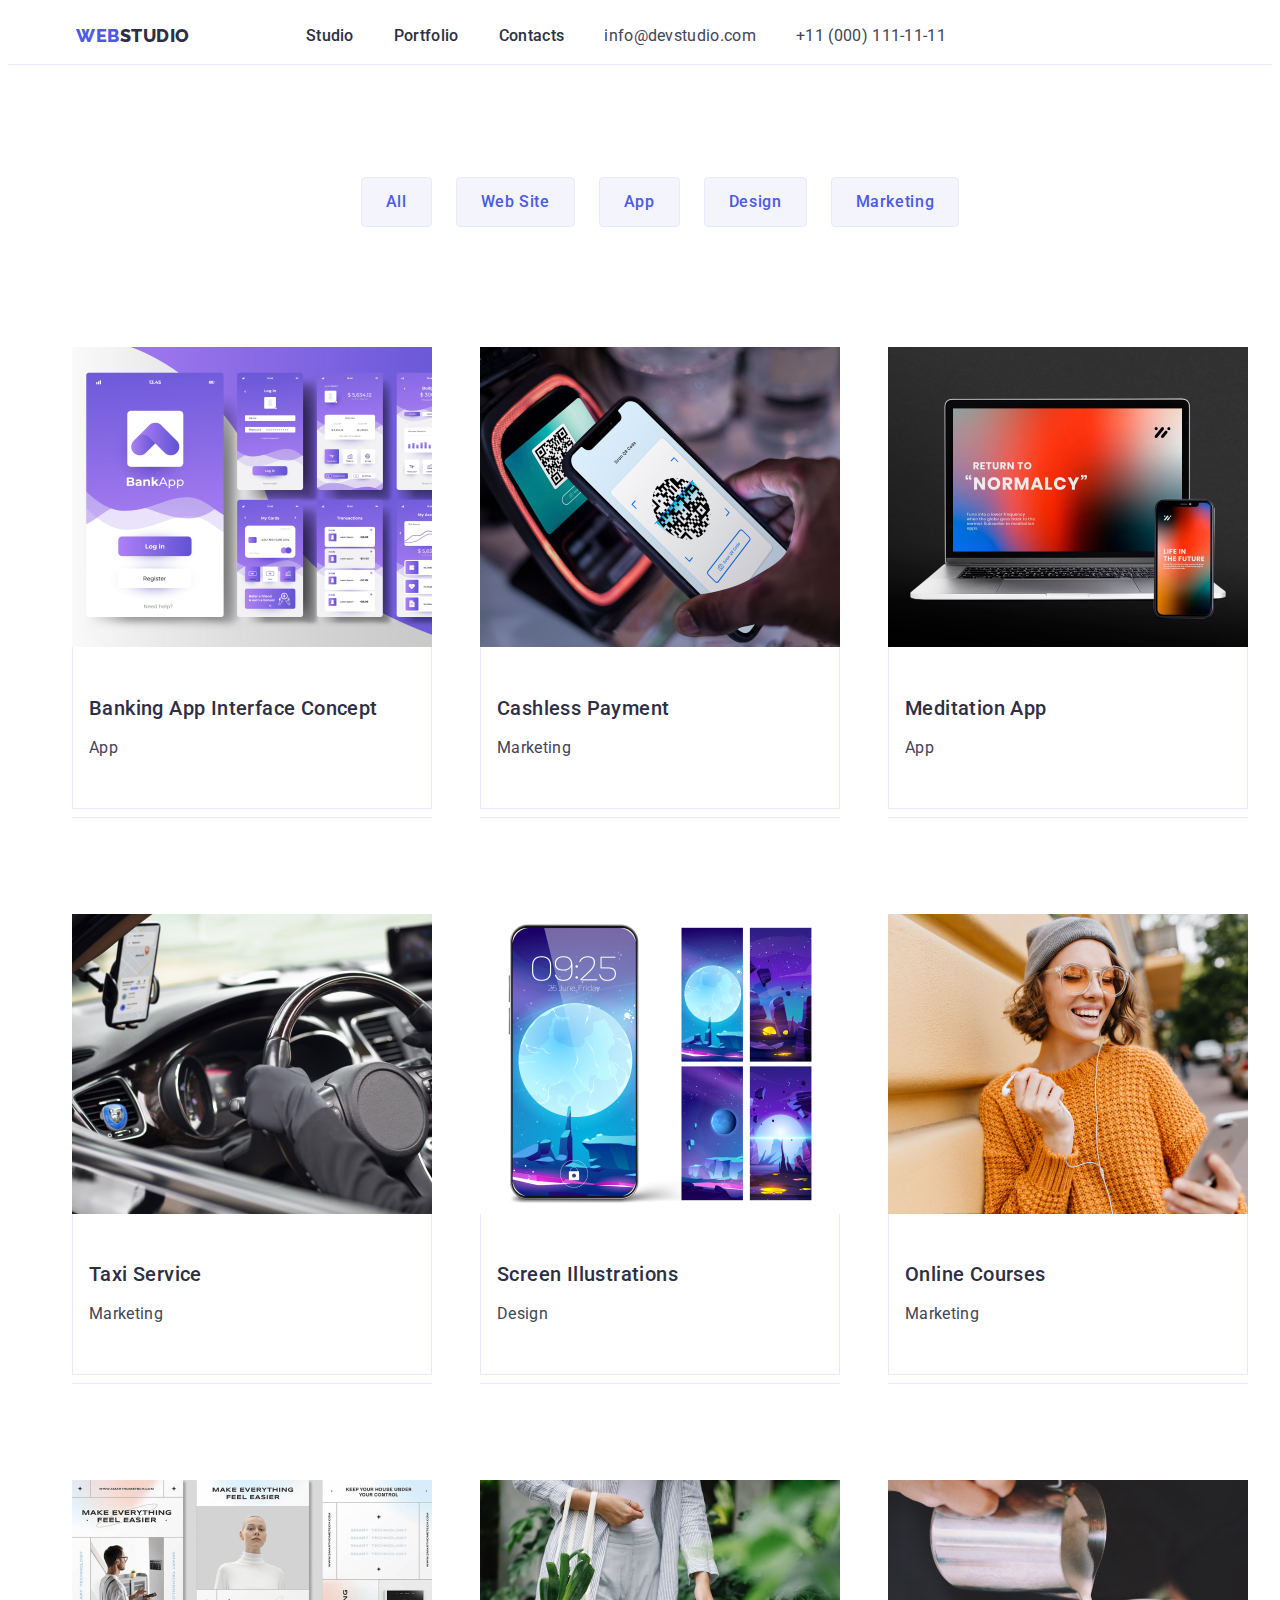
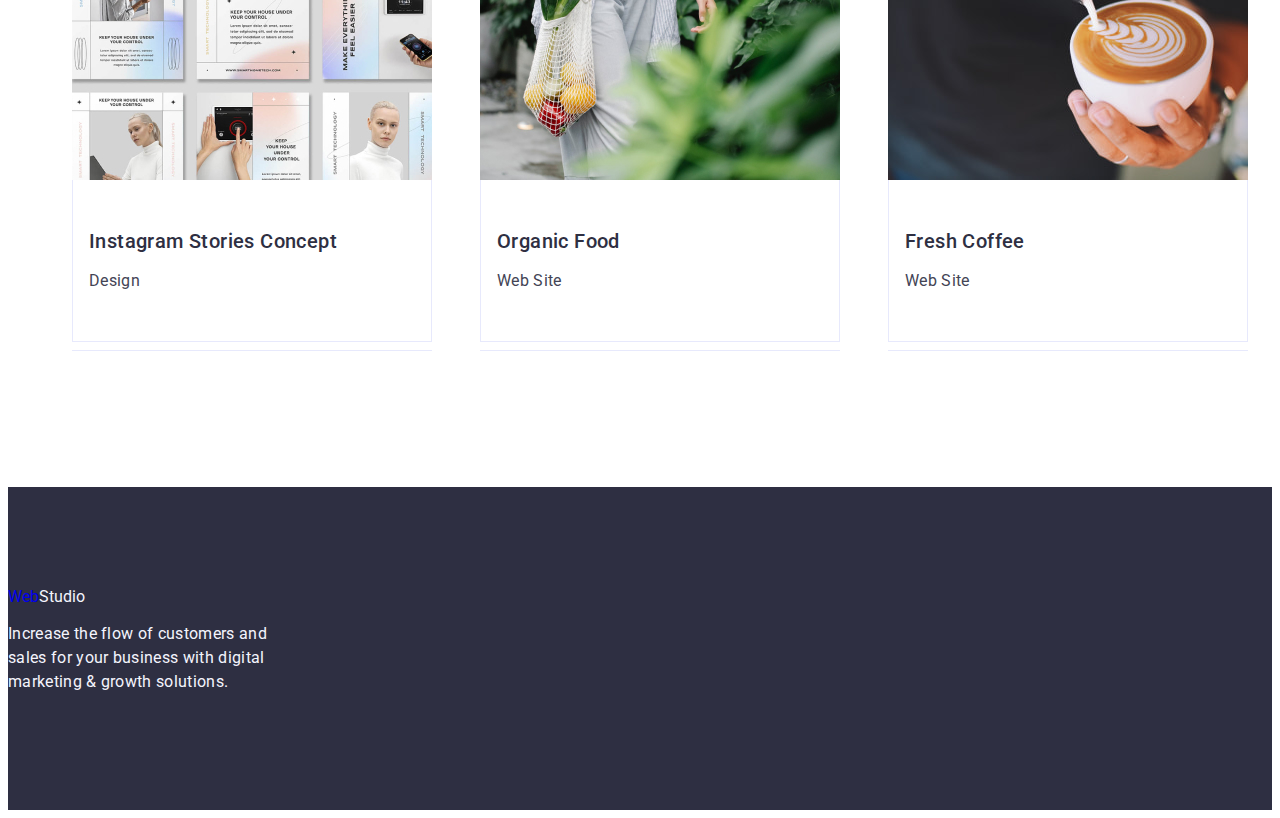
==== commit 79fac4ab: "footer" ====
--- a/portfolio.html
+++ b/portfolio.html
@@ -205,7 +205,7 @@
     <footer class="footer-section">
       <div class="container">
         <!-- Logo-->
-        <a class="logo logo-footer link" href="./index.html"
+        <a class="logo-footer link" href="./index.html"
           >Web<span class="logo-span-white">Studio</span></a
         >
         <!-- description -->
--- a/css/styles.css
+++ b/css/styles.css
@@ -193,6 +193,7 @@
 
 .another-try {background-color: #ffffff;
 border-radius: 0px 0px 4px 4px;
+width: calc((100% - 3 * 24px) / 4);
 }
 
 .fourth-section-mini-titles {
@@ -213,7 +214,7 @@
     letter-spacing: 0.02em;
     text-align: center;}
 
-.imagine {calc((100% - 3 * 24px) / 4);}
+
 .employee-position {padding: 32px 0;
 }
 
@@ -227,7 +228,15 @@
 
 .logo-span-white {color: #F4F4FD;
 }
-.logo-footer: {display: inline-block;
+.logo-footer: {font-family: "Raleway", sans-serif;
+    font-weight: 800;
+    font-size: 18px;
+    line-height: 1.17;
+    letter-spacing: 0.03em;
+    text-transform: uppercase;
+    color: var(--logo-color);
+    margin-right: 76px;
+    display: inline-block;
 margin-bottom: 16px;}
 
 .footer-paragraph {color: #F4F4FD;
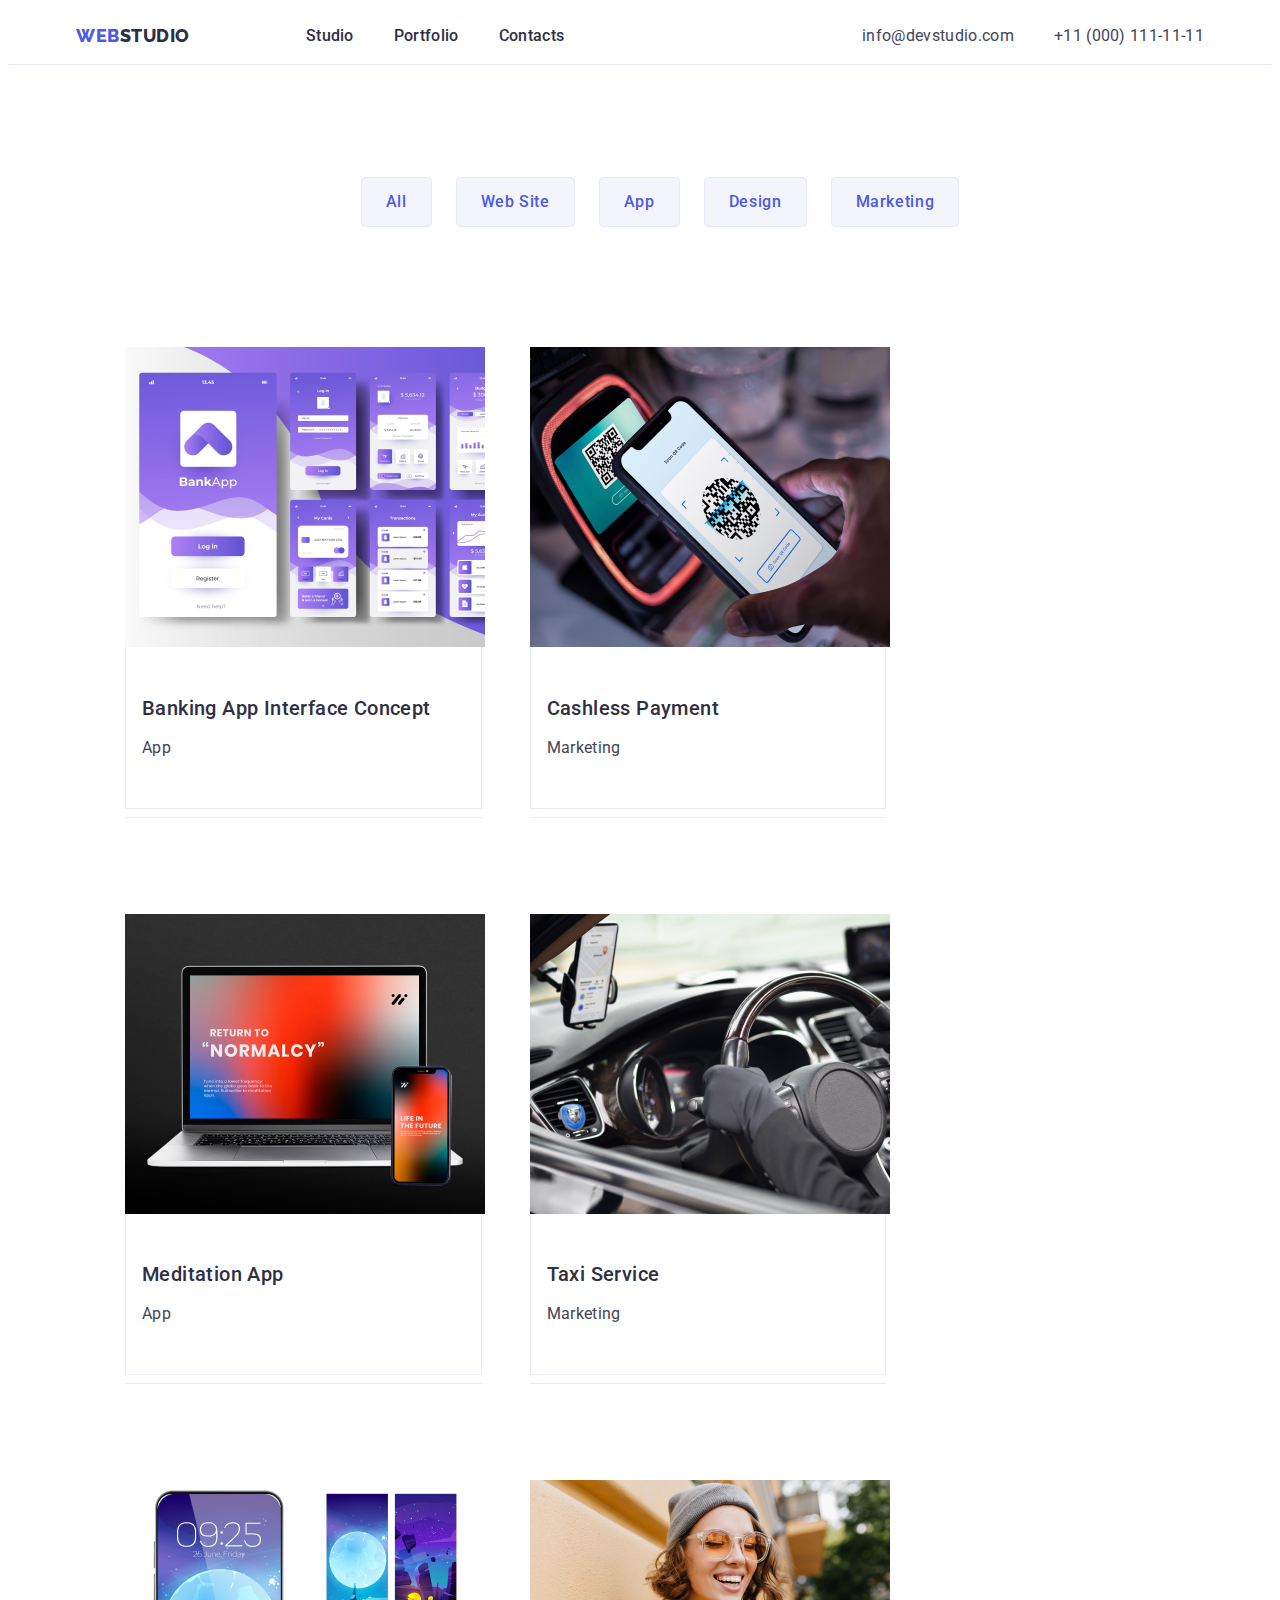
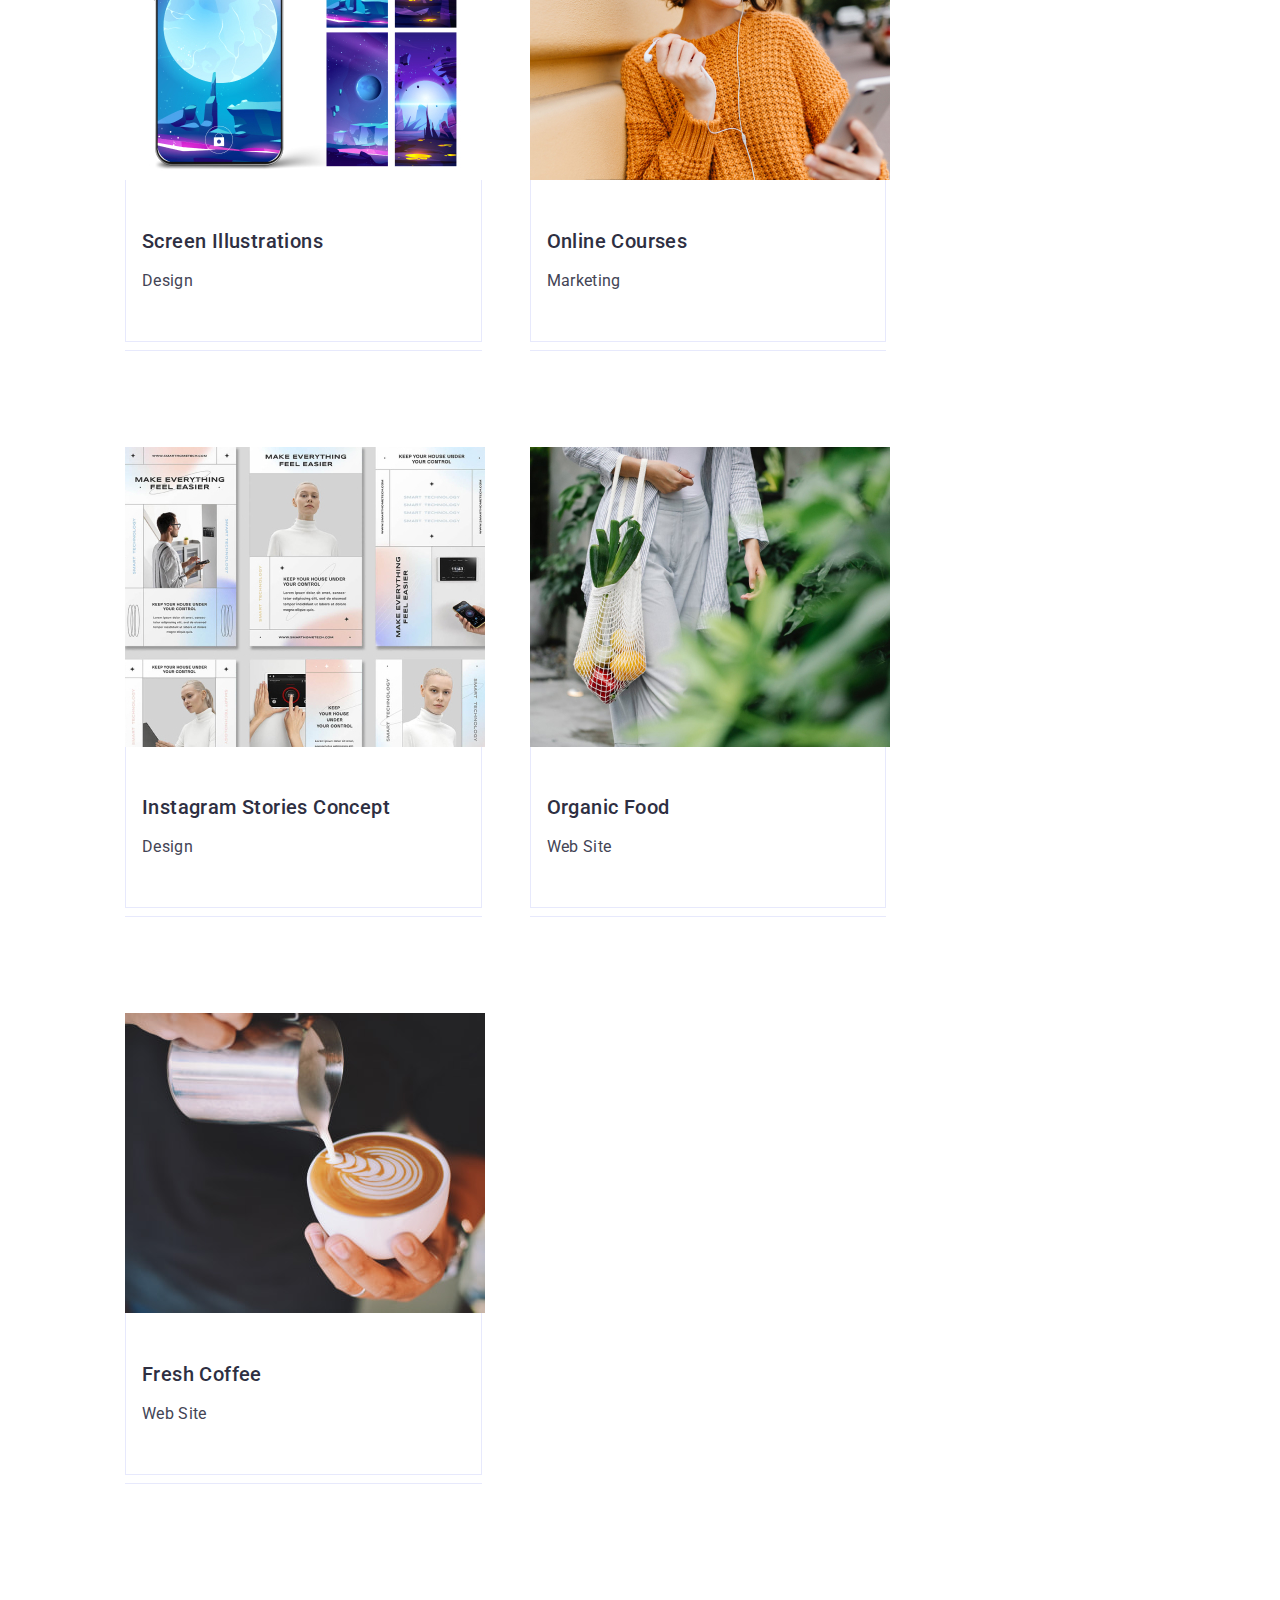
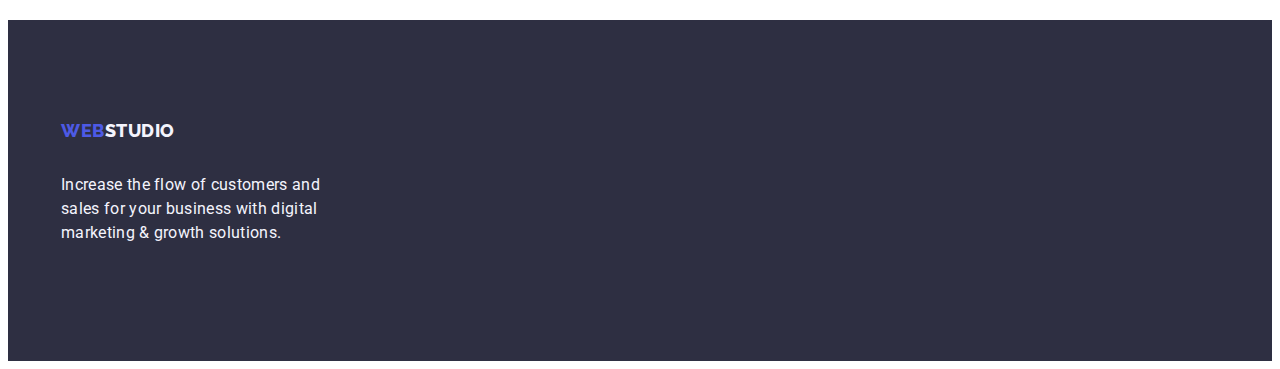
==== commit 4a4956bf: "a sters width din imagini sect 2" ====
--- a/portfolio.html
+++ b/portfolio.html
@@ -86,7 +86,7 @@
                 <img
                   src="./images/img-1.jpg"
                   alt="Different interfaces"
-                  width="360"
+                  max-width="360"
                 />
                 <div class="name-category-app">
                   <h2 class="portfolio-title">Banking App Interface Concept</h2>
@@ -99,7 +99,7 @@
                 <img
                   src="./images/img-2.jpg"
                   alt="Scanning a QR code on another phone"
-                  width="360"
+                  max-width="360"
                 />
                 <div class="name-category-app">
                   <h2 class="portfolio-title">Cashless Payment</h2>
@@ -112,7 +112,7 @@
                 <img
                   src="./images/img-3.jpg"
                   alt="Same interface on desktop and mobile"
-                  width="360"
+                  max-width="360"
                 />
                 <div class="name-category-app">
                   <h2 class="portfolio-title">Meditation App</h2>
@@ -125,7 +125,7 @@
                 <img
                   src="./images/img-4.jpg"
                   alt="Driving using an orientation app"
-                  width="360"
+                  max-width="360"
                 />
                 <div class="name-category-app">
                   <h2 class="portfolio-title">Taxi Service</h2>
@@ -138,7 +138,7 @@
                 <img
                   src="./images/img-5.jpg"
                   alt="Purple theme for smartphones"
-                  width="360"
+                  max-width="360"
                 />
                 <div class="name-category-app">
                   <h2 class="portfolio-title">Screen Illustrations</h2>
@@ -151,7 +151,7 @@
                 <img
                   src="./images/img-6.jpg"
                   alt="Woman smiling to the phone using headsets"
-                  width="360"
+                  max-width="360"
                 />
                 <div class="name-category-app">
                   <h2 class="portfolio-title">Online Courses</h2>
@@ -164,7 +164,7 @@
                 <img
                   src="./images/img-7.jpg"
                   alt="Instagram stories"
-                  width="360"
+                  max-width="360"
                 />
                 <div class="name-category-app">
                   <h2 class="portfolio-title">Instagram Stories Concept</h2>
@@ -177,7 +177,7 @@
                 <img
                   src="./images/img-8.jpg"
                   alt="Carring fruits and vagetables in a bag"
-                  width="360"
+                  max-width="360"
                 />
                 <div class="name-category-app">
                   <h2 class="portfolio-title">Organic Food</h2>
@@ -190,7 +190,7 @@
                 <img
                   src="./images/img-9.jpg"
                   alt="Pouring milk on a coffee cup"
-                  width="360"
+                  max-width="360"
                 />
                 <div class="name-category-app">
                   <h2 class="portfolio-title">Fresh Coffee</h2>
--- a/css/styles.css
+++ b/css/styles.css
@@ -14,12 +14,15 @@
 }
 body {color: #434455;
 background-color: var(--background-color);
+
 }
 
 .body-studio {font-family: 'Roboto', sans-serif;
 }
 
-
+.container {width: 1158px;
+margin: 0 auto;
+}
 /*antet*/
 
 .header {
@@ -29,12 +32,14 @@
 .header-div {display: flex;
     width: 1158px;
 margin: 0 auto;
-padding: 0 15px;}
+padding: 0 15px;
+justify-content: space-between;}
 
 .nav-bar {
     background-color: var(--background-color);
     display: flex;
     align-items: center;
+    justify-content: flex-start;
     
 }
 
@@ -42,7 +47,8 @@
 gap: 40px;}
 
 .address-list {display: flex;
-gap: 40px;}
+gap: 40px;
+justify-content: flex-end;}
 
 .logo {font-family: "Raleway", sans-serif;
     font-weight: 800;
@@ -101,16 +107,19 @@
 
 .hero-section {
     background-color: var(--brand-color);
-    padding: 188px 0;
-    }
-
-.div-sect-2 {display: flex;
+    padding: 188px 0;}
+    
+.hero-div {display: flex;
     flex-direction: column;
-    justify-content: center;
-    align-items: center;
-
-
-}
+justify-content: center;
+align-items: center;}   
+
+    
+
+
+
+
+
 
 .hero-titile {font-size: 56px;
 line-height: 1.07;
@@ -133,6 +142,7 @@
 border: none;
 border-radius: 4px;
 cursor: pointer;
+display:block;
 }
 
 .order-button:hover,
@@ -147,8 +157,26 @@
 }
 
 .second-section {padding: 120px 0;}
-.visually-hidden {display: none;}
-.list-element-secttwo {width: calc((100% - 48px) / 3);}
+.visually-hidden {display: none;
+/* Contain text within 1px box */
+    height: 1px;
+    overflow: hidden;
+    width: 1px;
+    /* Keep the layout */
+    position: absolute;
+    /* Remove any visible trace (e.g. background color) */
+    clip: rect(1px 1px 1px 1px);
+    /* IE6, IE7 */
+    clip: rect(1px, 1px, 1px, 1px);
+    clip-path: inset(50%);
+    /* browsers in the future */
+    /* Prevent the screen reader to skip spaces between words */
+    white-space: nowrap;
+}
+
+.list-element-secttwo {flex-basis: calc((100% - 3 * 24px) / 4);
+}
+
 
 .second-and-fourth-section-mini-titles {color: var(--brand-color);
     background-color: #FFFFFF;
@@ -172,7 +200,8 @@
 .third-section {background-color: var(--background-color);
 padding-bottom: 120px;}
 
-.photo-sect-3 {flex-basis: calc((100%-3*16)/3);}
+.photo-sect-3 {flex-basis: calc((100% - 3 * 16px) / 3);
+}
 
 
 .third-and-fourth-section-title {color: var(--brand-color);
@@ -193,7 +222,7 @@
 
 .another-try {background-color: #ffffff;
 border-radius: 0px 0px 4px 4px;
-width: calc((100% - 3 * 24px) / 4);
+flex-basis: calc((100% - 72px) / 4);
 }
 
 .fourth-section-mini-titles {
@@ -228,7 +257,7 @@
 
 .logo-span-white {color: #F4F4FD;
 }
-.logo-footer: {font-family: "Raleway", sans-serif;
+.logo-footer {font-family: "Raleway", sans-serif;
     font-weight: 800;
     font-size: 18px;
     line-height: 1.17;
@@ -237,7 +266,8 @@
     color: var(--logo-color);
     margin-right: 76px;
     display: inline-block;
-margin-bottom: 16px;}
+margin-bottom: 16px;
+}
 
 .footer-paragraph {color: #F4F4FD;
     font-size: 16px;
@@ -316,10 +346,11 @@
 row-gap: 48px;
 }
 
-.portfolio-grid {calc((100% - 72px) / 3);
+.portfolio-grid {width: calc((100% - 48px) / 3);
 margin-left: 24px;
 margin-top: 48px;
-border-bottom: 1px solid #E7E9FC;}
+border-bottom: 1px solid #E7E9FC;
+flex-shrink: 0;}
 
 .name-category-app {padding: 32px 16px;
 border: 1px solid #e7e9fc;
